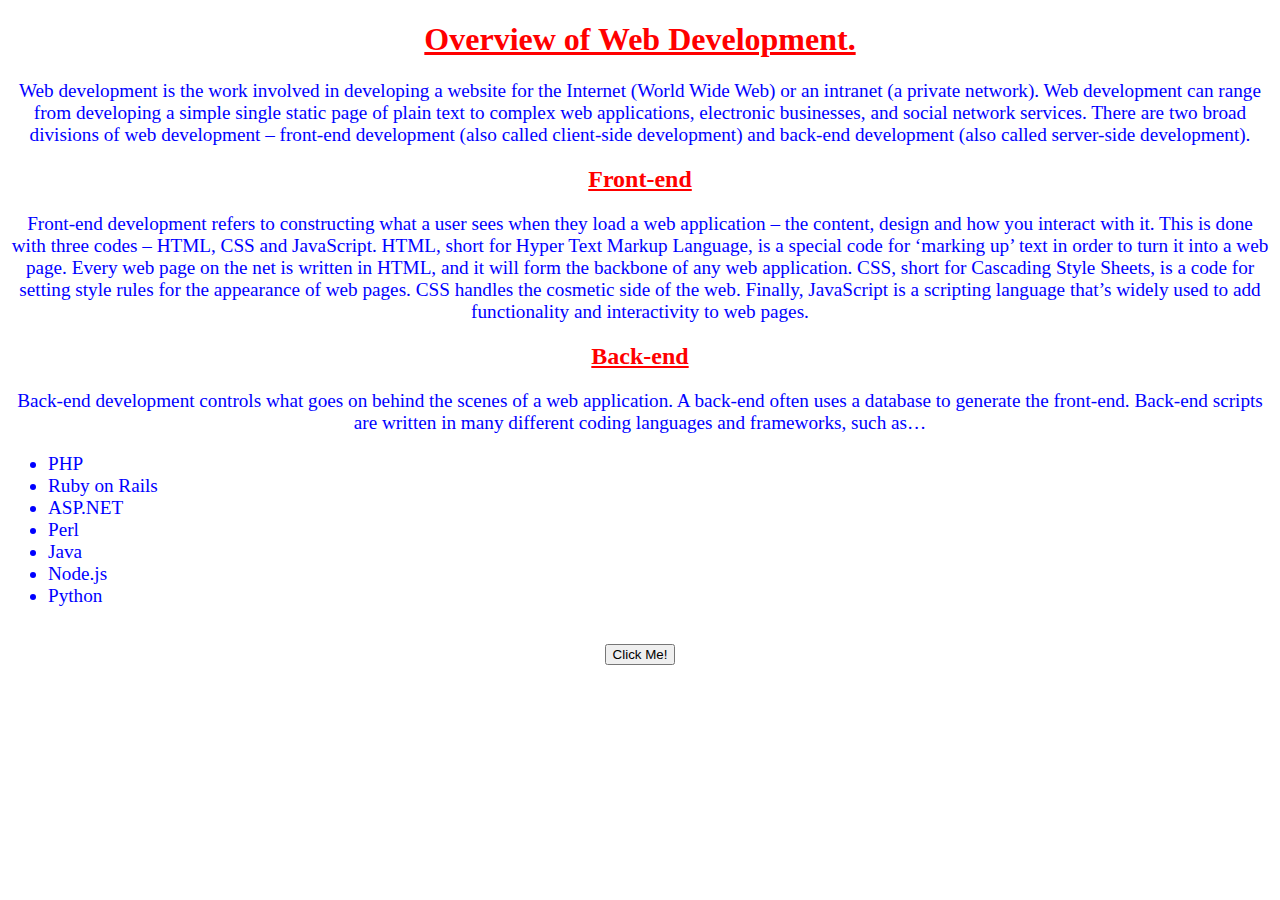
==== index.html @ 6e4face7 "Add files via upload" ====
<!DOCTYPE html>
<html>
    <head>
        <title>Full Stack Development</title>
        <link rel="stylesheet" href="styles.css">
    </head>
    <body>
        <h1>Overview of Web Development.</h1>
        <p id="para">Web development is the work involved in developing a website for the Internet (World Wide Web) or an intranet (a private network). Web development can range from developing a simple single static page of plain text to complex web applications, electronic businesses, and social network services.
        There are two broad divisions of web development – front-end development (also called client-side development) and back-end development (also called server-side development).</p>
        <h2>Front-end</h2>
            <p id="para2">Front-end development refers to constructing what a user sees when they load a web application – the content, design and how you interact with it. This is done with three codes – HTML, CSS and JavaScript.
            HTML, short for Hyper Text Markup Language, is a special code for ‘marking up’ text in order to turn it into a web page. Every web page on the net is written in HTML, and it will form the backbone of any web application. CSS, short for Cascading Style Sheets, is a code for setting style rules for the appearance of web pages. CSS handles the cosmetic side of the web. Finally, JavaScript is a scripting language that’s widely used to add functionality and interactivity to web pages.
        </p>
        <h2>Back-end</h2>
        <p id="para3">
            Back-end development controls what goes on behind the scenes of a web application. A back-end often uses a database to generate the front-end.
            Back-end scripts are written in many different coding languages and frameworks, such as…
        </p>
        <ul class="items" id="list">
            <li>PHP</li>
            <li>Ruby on Rails</li>
            <li>ASP.NET</li>
            <li>Perl</li>
            <li>Java</li>
            <li>Node.js</li>
            <li>Python</li>
        </ul><br/>
        <div class="btn" >
        <button onclick="myFunction()">Click Me!</button>
    </div>
    <script src="script.js"></script>
    </body>
</html>
---- styles.css ----
p{
    color: blue;
    text-align: center;
    font-size: larger;
}
h1,h2{
    color: red;
    text-align: center;
    text-decoration: underline;
}
.items{
    color: blue;
    font-size: larger;
}
.btn{
    text-align: center;
}
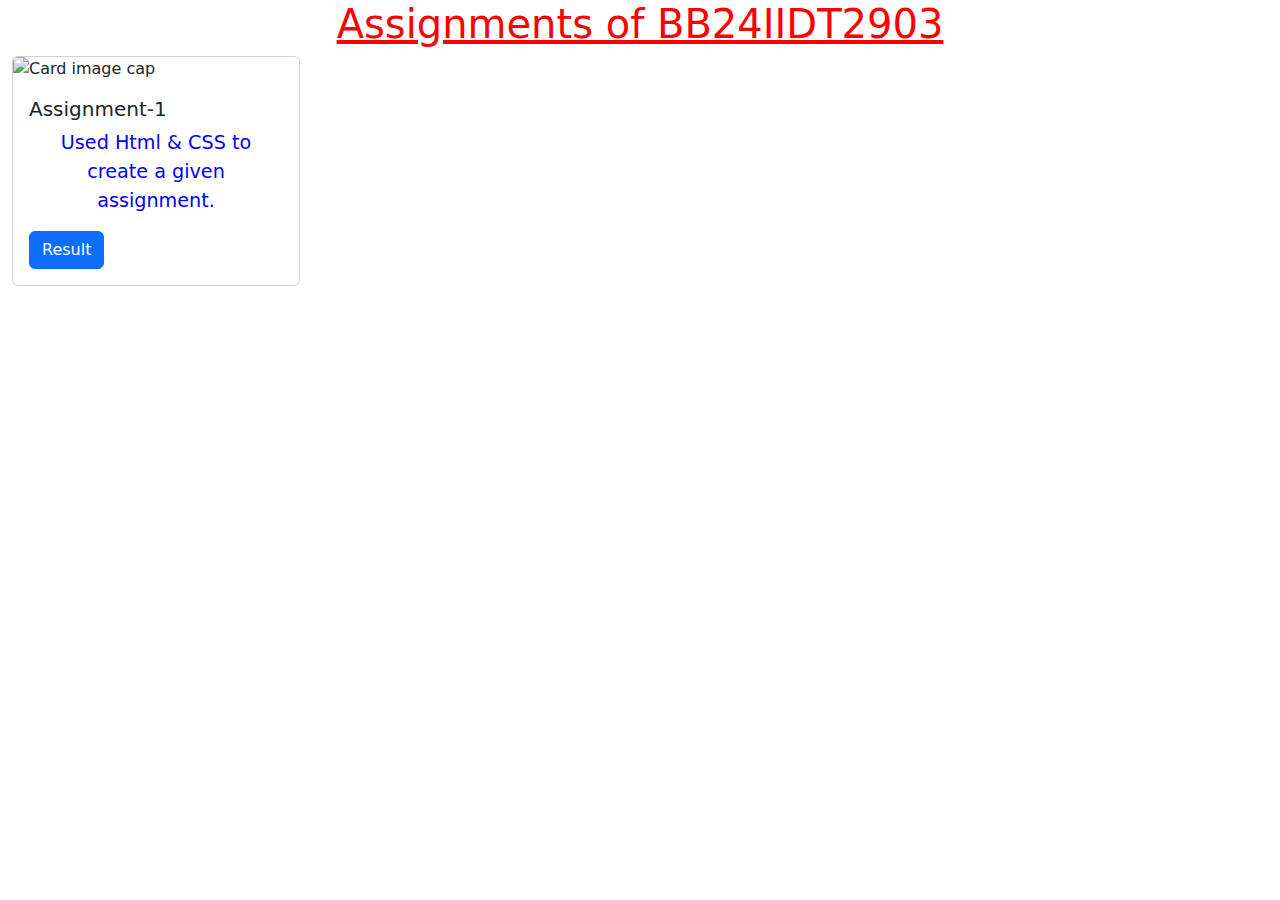
==== commit 3f98343b: "Update index.html" ====
--- a/index.html
+++ b/index.html
@@ -1,34 +1,24 @@
 <!DOCTYPE html>
-<html>
+<html lang="en">
     <head>
-        <title>Full Stack Development</title>
+        <meta content="text/html; charset=UTF-8" http-equiv="Content-Type">
+        <meta name="viewport" content="width=device-width, initial-scale=1.0">
+        <link href="https://cdn.jsdelivr.net/npm/bootstrap@5.3.3/dist/css/bootstrap.min.css" rel="stylesheet" integrity="sha384-QWTKZyjpPEjISv5WaRU9OFeRpok6YctnYmDr5pNlyT2bRjXh0JMhjY6hW+ALEwIH" crossorigin="anonymous">
         <link rel="stylesheet" href="styles.css">
+        <title>My FSD Projects</title>
     </head>
     <body>
-        <h1>Overview of Web Development.</h1>
-        <p id="para">Web development is the work involved in developing a website for the Internet (World Wide Web) or an intranet (a private network). Web development can range from developing a simple single static page of plain text to complex web applications, electronic businesses, and social network services.
-        There are two broad divisions of web development – front-end development (also called client-side development) and back-end development (also called server-side development).</p>
-        <h2>Front-end</h2>
-            <p id="para2">Front-end development refers to constructing what a user sees when they load a web application – the content, design and how you interact with it. This is done with three codes – HTML, CSS and JavaScript.
-            HTML, short for Hyper Text Markup Language, is a special code for ‘marking up’ text in order to turn it into a web page. Every web page on the net is written in HTML, and it will form the backbone of any web application. CSS, short for Cascading Style Sheets, is a code for setting style rules for the appearance of web pages. CSS handles the cosmetic side of the web. Finally, JavaScript is a scripting language that’s widely used to add functionality and interactivity to web pages.
-        </p>
-        <h2>Back-end</h2>
-        <p id="para3">
-            Back-end development controls what goes on behind the scenes of a web application. A back-end often uses a database to generate the front-end.
-            Back-end scripts are written in many different coding languages and frameworks, such as…
-        </p>
-        <ul class="items" id="list">
-            <li>PHP</li>
-            <li>Ruby on Rails</li>
-            <li>ASP.NET</li>
-            <li>Perl</li>
-            <li>Java</li>
-            <li>Node.js</li>
-            <li>Python</li>
-        </ul><br/>
-        <div class="btn" >
-        <button onclick="myFunction()">Click Me!</button>
-    </div>
-    <script src="script.js"></script>
+        <div class="bg-img"></div>
+        <div class="container-fluid">
+        <h1>Assignments of BB24IIDT2903</h1>
+        <div class="card" style="width: 18rem;">
+            <img class="card-img-top" src="Ass1/assimg1.png" alt="Card image cap">
+            <div class="card-body">
+              <h5 class="card-title">Assignment-1</h5>
+              <p class="card-text">Used Html & CSS to create a given assignment.</p>
+              <a href="Ass1/index.html" class="btn btn-primary">Result</a>
+            </div>
+          </div>
+        </div>
     </body>
-</html>+</html>
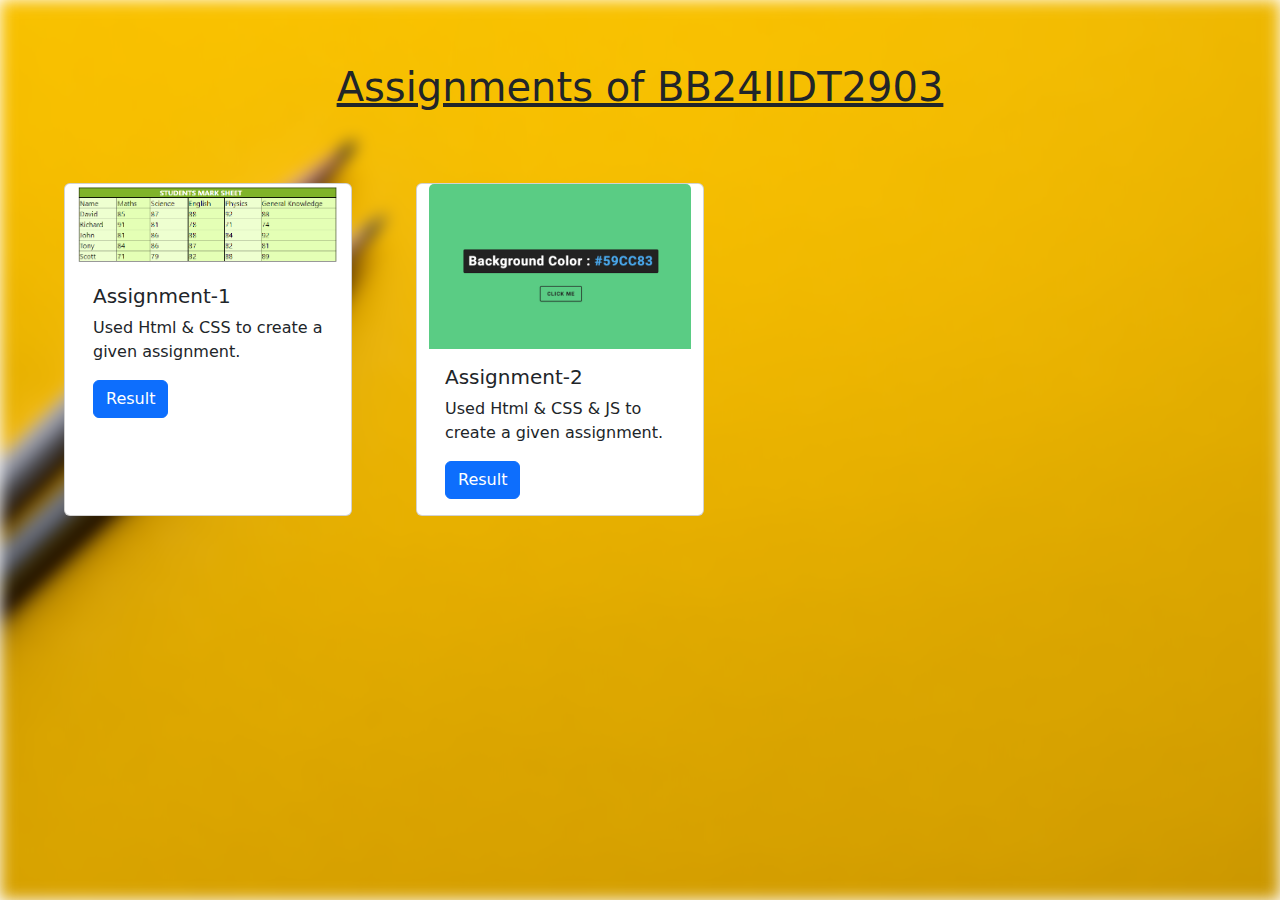
==== commit bdc09d3a: "Update index.html" ====
--- a/index.html
+++ b/index.html
@@ -11,6 +11,7 @@
         <div class="bg-img"></div>
         <div class="container-fluid">
         <h1>Assignments of BB24IIDT2903</h1>
+        <div class="row">
         <div class="card" style="width: 18rem;">
             <img class="card-img-top" src="Ass1/assimg1.png" alt="Card image cap">
             <div class="card-body">
@@ -18,7 +19,16 @@
               <p class="card-text">Used Html & CSS to create a given assignment.</p>
               <a href="Ass1/index.html" class="btn btn-primary">Result</a>
             </div>
-          </div>
+        </div>
+        <div class="card" style="width: 18rem;">
+            <img class="card-img-top" src="Ass2/img1.png" alt="Card image cap">
+            <div class="card-body">
+              <h5 class="card-title">Assignment-2</h5>
+              <p class="card-text">Used Html & CSS & JS to create a given assignment.</p>
+              <a href="Ass2/index.html" class="btn btn-primary">Result</a>
+            </div>
+        </div>
+        </div>
         </div>
     </body>
 </html>
--- a/styles.css
+++ b/styles.css
@@ -1,17 +1,19 @@
-p{
-    color: blue;
+.bg-img{
+    background-image: url("img2.jpg");
+    background-repeat: no-repeat;
+    background-size: cover;
+    filter: blur(8px);
+    height: 100%; 
+    position: absolute; 
+    width: 100%;
+    z-index: -1;
+}    
+h1{
+    padding-top: 5%;
     text-align: center;
-    font-size: larger;
+    text-decoration:underline;
 }
-h1,h2{
-    color: red;
-    text-align: center;
-    text-decoration: underline;
+.card{
+    margin-left: 5%;
+    margin-top: 5%;
 }
-.items{
-    color: blue;
-    font-size: larger;
-}
-.btn{
-    text-align: center;
-}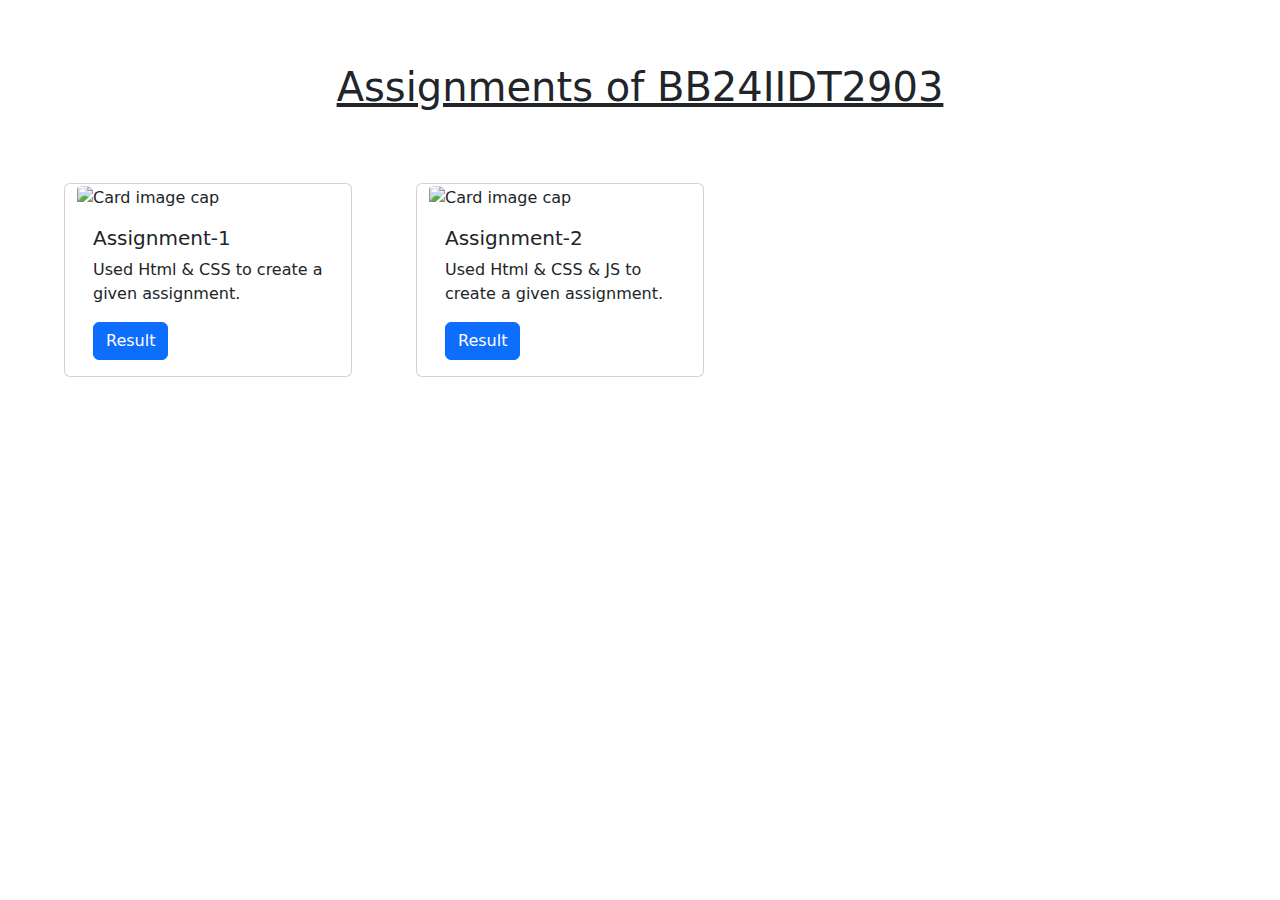
==== commit 4d4815d6: "Update index.html" ====
--- a/index.html
+++ b/index.html
@@ -13,7 +13,7 @@
         <h1>Assignments of BB24IIDT2903</h1>
         <div class="row">
         <div class="card" style="width: 18rem;">
-            <img class="card-img-top" src="Ass1/assimg1.png" alt="Card image cap">
+            <img class="card-img-top" src="Table-Ass1/assimg1.png" alt="Card image cap">
             <div class="card-body">
               <h5 class="card-title">Assignment-1</h5>
               <p class="card-text">Used Html & CSS to create a given assignment.</p>
@@ -21,7 +21,7 @@
             </div>
         </div>
         <div class="card" style="width: 18rem;">
-            <img class="card-img-top" src="Ass2/img1.png" alt="Card image cap">
+            <img class="card-img-top" src="ColorFlipper-Ass2/img1.png" alt="Card image cap">
             <div class="card-body">
               <h5 class="card-title">Assignment-2</h5>
               <p class="card-text">Used Html & CSS & JS to create a given assignment.</p>
--- a/styles.css
+++ b/styles.css
@@ -8,12 +8,20 @@
     width: 100%;
     z-index: -1;
 }    
+
 h1{
     padding-top: 5%;
     text-align: center;
     text-decoration:underline;
 }
+
 .card{
     margin-left: 5%;
     margin-top: 5%;
 }
+
+.card-img-top{
+    height:100%;
+    padding-top: 1%;
+    width:100%;
+}
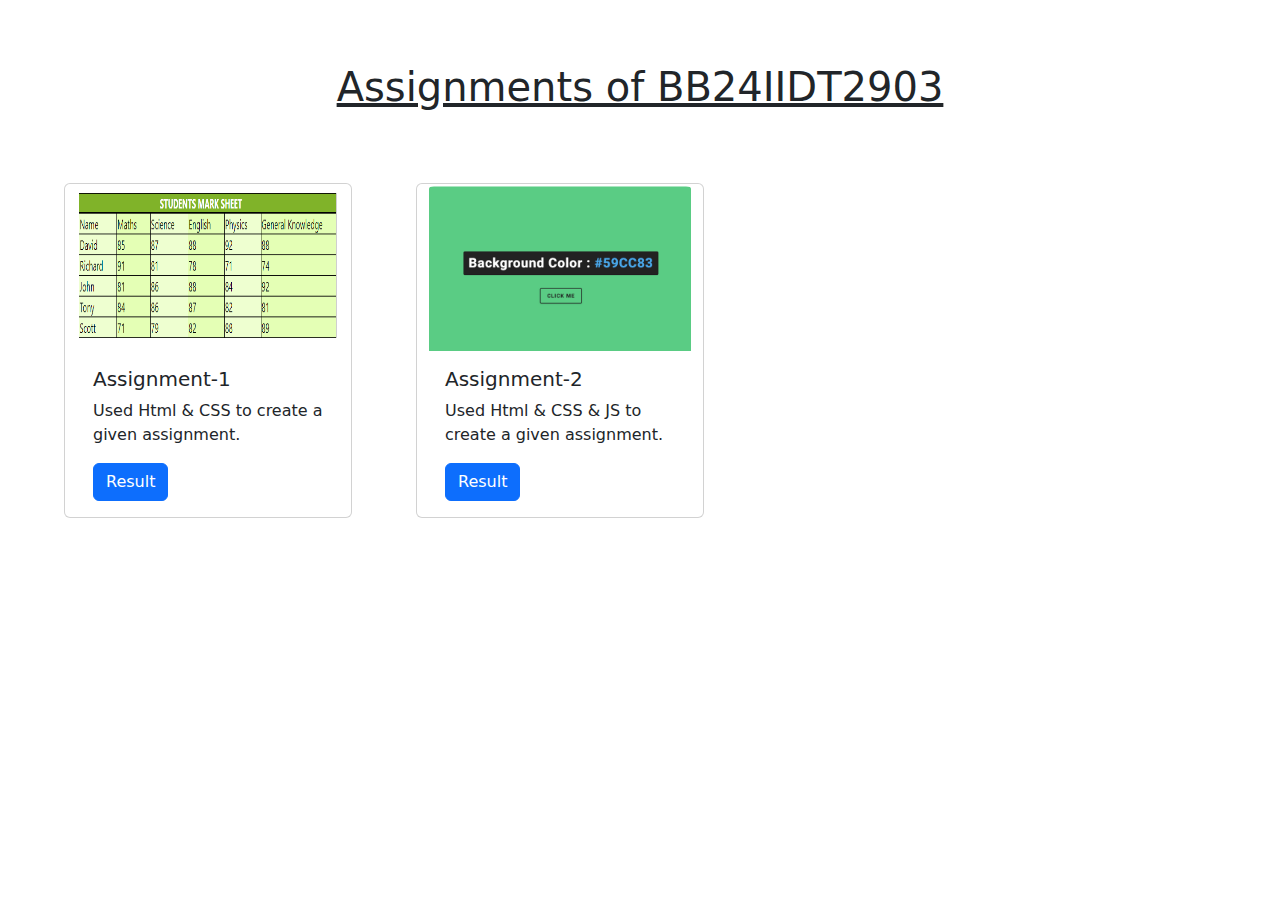
==== commit 0bb51cff: "Update index.html" ====
--- a/index.html
+++ b/index.html
@@ -17,7 +17,7 @@
             <div class="card-body">
               <h5 class="card-title">Assignment-1</h5>
               <p class="card-text">Used Html & CSS to create a given assignment.</p>
-              <a href="Ass1/index.html" class="btn btn-primary">Result</a>
+              <a href="Table-Ass1/index.html" class="btn btn-primary">Result</a>
             </div>
         </div>
         <div class="card" style="width: 18rem;">
@@ -25,7 +25,7 @@
             <div class="card-body">
               <h5 class="card-title">Assignment-2</h5>
               <p class="card-text">Used Html & CSS & JS to create a given assignment.</p>
-              <a href="Ass2/index.html" class="btn btn-primary">Result</a>
+              <a href="ColorFlipper-Ass2/index.html" class="btn btn-primary">Result</a>
             </div>
         </div>
         </div>
--- a/styles.css
+++ b/styles.css
@@ -1,5 +1,5 @@
 .bg-img{
-    background-image: url("img2.jpg");
+    background-image: url("bgimg.jpg");
     background-repeat: no-repeat;
     background-size: cover;
     filter: blur(8px);
